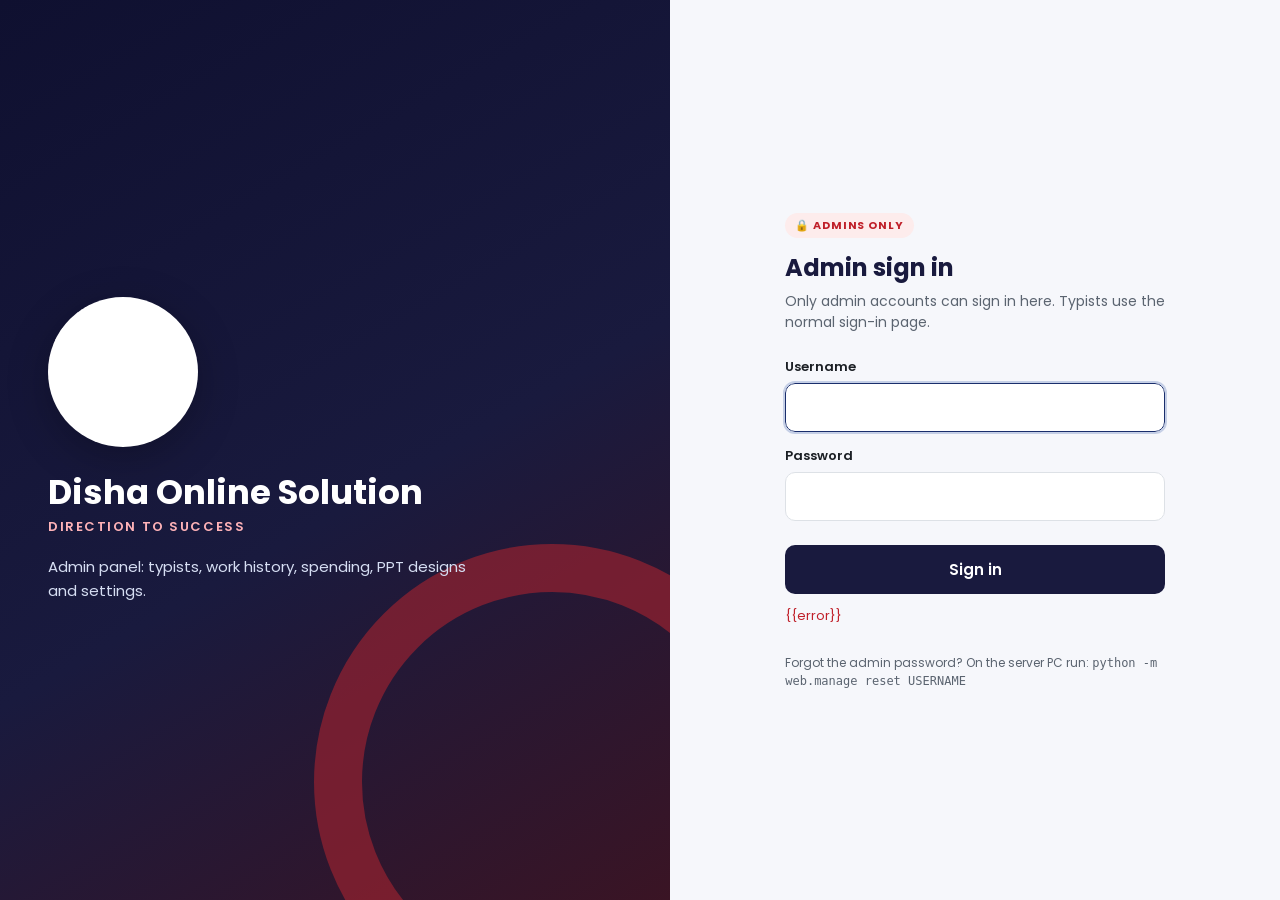
==== web/templates/admin-login.html @ 2cf46453 "Separate admin login at /admin/login with its own session; typist site has no admin button Co-Author" ====
<!doctype html>
<html lang="en">
<head>
<meta charset="utf-8"><meta name="viewport" content="width=device-width, initial-scale=1">
<link rel="preconnect" href="https://fonts.googleapis.com"><link rel="preconnect" href="https://fonts.gstatic.com" crossorigin>
<link href="https://fonts.googleapis.com/css2?family=Poppins:wght@400;500;600;700&display=swap" rel="stylesheet">
<link rel="icon" type="image/png" href="/static/favicon.png">
<title>Admin sign in – Disha Online Solution</title>
<meta name="robots" content="noindex, nofollow">
<style>
  @font-face { font-family:"RupeeSign"; src:local("Segoe UI"), local("Nirmala UI"), local("Arial"), local("Noto Sans"), local("DejaVu Sans"); unicode-range:U+20B9; }
  :root { --red:#C0202A; --blue:#1A2E6C; --navy:#191A3E; --maroon:#9E2330; --bg:#F6F7FB; --text:#1b1f24; --muted:#5b6470; --line:#dde1e6; }
  * { box-sizing:border-box }
  body { margin:0; font-family:"RupeeSign","Poppins",system-ui,"Segoe UI","Nirmala UI",sans-serif; background:var(--bg); color:var(--text); min-height:100vh;
         display:grid; grid-template-columns:minmax(0,1.1fr) minmax(0,1fr) }
  .side { background:linear-gradient(150deg, #0f1030 0%, var(--navy) 55%, #3a1424 100%); color:#fff; padding:48px; display:flex; flex-direction:column; justify-content:center; align-items:flex-start; position:relative; overflow:hidden }
  .side::after { content:""; position:absolute; right:-120px; bottom:-120px; width:380px; height:380px; border-radius:50%; border:48px solid rgba(158,35,48,.65) }
  .side img { width:150px; height:150px; border-radius:50%; background:#fff; box-shadow:0 10px 40px rgba(0,0,0,.25) }
  .side h1 { font-size:34px; margin:26px 0 4px; line-height:1.15 } .side .tag { color:#ffb3b8; font-weight:600; letter-spacing:.12em; text-transform:uppercase; font-size:13px }
  .side p { color:#d6def3; max-width:420px; line-height:1.6; margin:18px 0 0; font-size:15px }
  .side ul { list-style:none; padding:0; margin:22px 0 0; display:grid; gap:10px; font-size:14px; color:#e6ebf8; position:relative; z-index:1 }
  .side li::before { content:"✓"; color:#fff; background:var(--red); border-radius:50%; width:20px; height:20px; display:inline-grid; place-items:center; font-size:11px; margin-right:10px }
  .side > * { position:relative; z-index:1 }
  main { display:grid; place-items:center; padding:24px 16px }
  form { width:100%; max-width:380px }
  .mob { display:none; align-items:center; gap:12px; margin-bottom:22px } .mob img { width:52px; height:52px } .mob b { color:var(--navy); display:block } .mob small { color:var(--red); font-weight:600; font-size:11px; letter-spacing:.06em; text-transform:uppercase }
  h2 { margin:0; font-size:24px; color:var(--navy) } .lead { margin:6px 0 24px; color:var(--muted); font-size:14px }
  label { display:block; font-size:13px; font-weight:600; margin:14px 0 6px }
  input { width:100%; padding:12px 13px; border:1px solid var(--line); border-radius:10px; font-size:15px; font-family:inherit; background:#fff }
  input:focus { outline:2px solid #c5cfe6; border-color:var(--blue) }
  button { margin-top:24px; width:100%; padding:13px; border:0; border-radius:10px; background:var(--navy); color:#fff; font-size:15px; font-weight:600; cursor:pointer; font-family:inherit }
  button:hover { background:var(--blue) }
  .badge { display:inline-flex; align-items:center; gap:6px; font-size:11px; font-weight:700; letter-spacing:.08em; text-transform:uppercase; color:var(--red); background:#fdecec; border-radius:99px; padding:4px 10px; margin-bottom:12px }
  .err { color:var(--red); font-size:13px; margin-top:12px; min-height:1em }
  .foot { color:var(--muted); font-size:12px; margin-top:28px }
  @media (max-width:820px) { body { grid-template-columns:1fr } .side { display:none } .mob { display:flex } }
</style>
</head>
<body>
<section class="side">
  <img src="/static/disha-logo.png" alt="Disha Online Classes logo">
  <h1>Disha Online Solution</h1>
  <div class="tag">Direction to Success</div>
  <p>Admin panel: typists, work history, spending, PPT designs and settings.</p>
</section>
<main>
<form method="post" action="/admin/login">
  <div class="mob"><img src="/static/disha-logo.png" alt="Disha"><div><b>Disha Online Solution</b><small>Direction to Success</small></div></div>
  <span class="badge">🔒 Admins only</span>
  <h2>Admin sign in</h2><p class="lead">Only admin accounts can sign in here. Typists use the normal sign-in page.</p>
  <label for="u">Username</label>
  <input id="u" name="username" autocomplete="username" autofocus required>
  <label for="pw">Password</label>
  <input id="pw" name="password" type="password" autocomplete="current-password" required>
  <button type="submit">Sign in</button>
  <div class="err">{{error}}</div>
  <div class="foot">Forgot the admin password? On the server PC run: <code>python -m web.manage reset USERNAME</code></div>
</form>
</main>
</body>
</html>
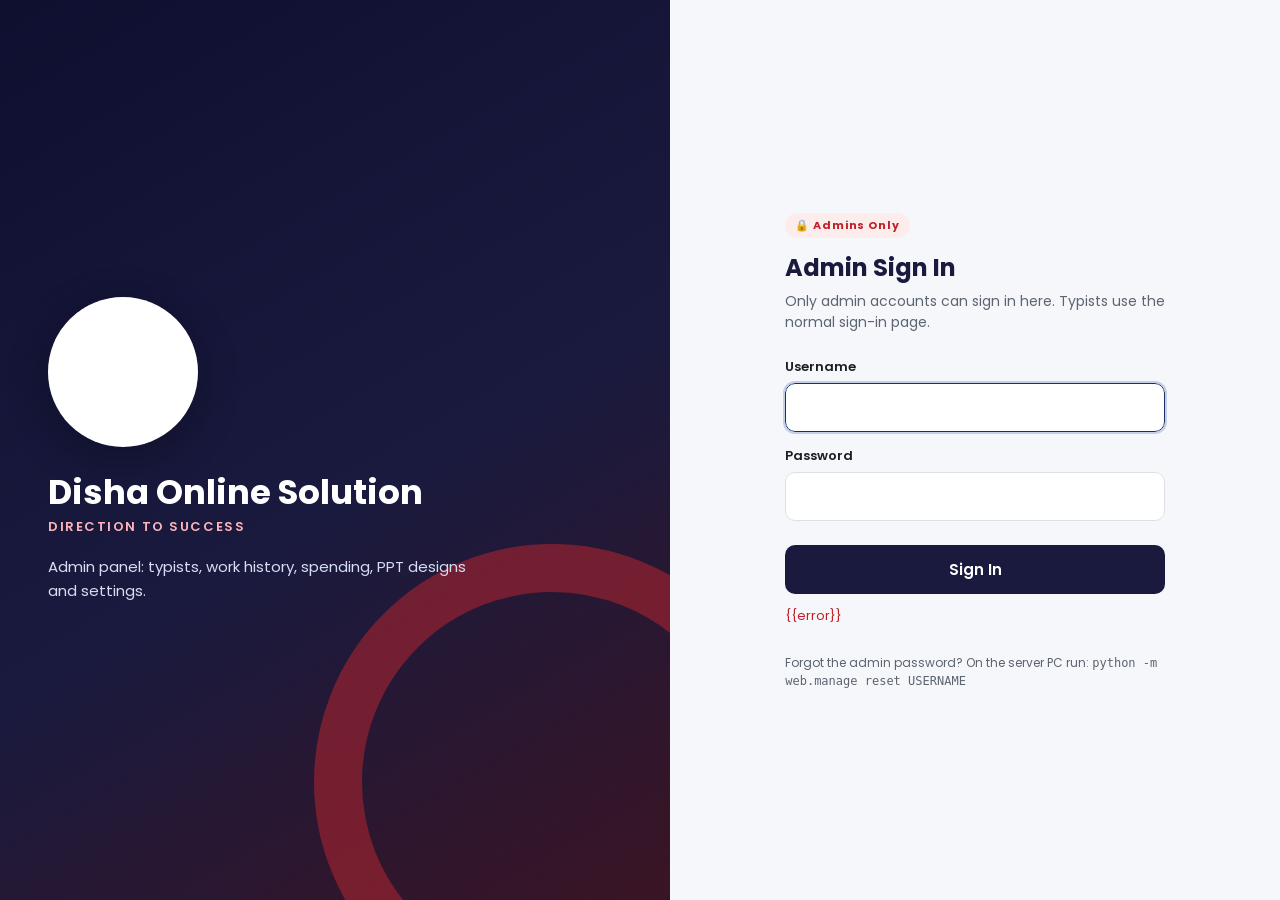
==== commit 59710a3a: "Consistent capitalisation: Title Case for titles, tabs, buttons, labels and status headlines; senten" ====
--- a/web/templates/admin-login.html
+++ b/web/templates/admin-login.html
@@ -5,7 +5,7 @@
 <link rel="preconnect" href="https://fonts.googleapis.com"><link rel="preconnect" href="https://fonts.gstatic.com" crossorigin>
 <link href="https://fonts.googleapis.com/css2?family=Poppins:wght@400;500;600;700&display=swap" rel="stylesheet">
 <link rel="icon" type="image/png" href="/static/favicon.png">
-<title>Admin sign in – Disha Online Solution</title>
+<title>Admin Sign In – Disha Online Solution</title>
 <meta name="robots" content="noindex, nofollow">
 <style>
   @font-face { font-family:"RupeeSign"; src:local("Segoe UI"), local("Nirmala UI"), local("Arial"), local("Noto Sans"), local("DejaVu Sans"); unicode-range:U+20B9; }
@@ -30,7 +30,7 @@
   input:focus { outline:2px solid #c5cfe6; border-color:var(--blue) }
   button { margin-top:24px; width:100%; padding:13px; border:0; border-radius:10px; background:var(--navy); color:#fff; font-size:15px; font-weight:600; cursor:pointer; font-family:inherit }
   button:hover { background:var(--blue) }
-  .badge { display:inline-flex; align-items:center; gap:6px; font-size:11px; font-weight:700; letter-spacing:.08em; text-transform:uppercase; color:var(--red); background:#fdecec; border-radius:99px; padding:4px 10px; margin-bottom:12px }
+  .badge { display:inline-flex; align-items:center; gap:6px; font-size:11px; font-weight:700; letter-spacing:.08em; ; color:var(--red); background:#fdecec; border-radius:99px; padding:4px 10px; margin-bottom:12px }
   .err { color:var(--red); font-size:13px; margin-top:12px; min-height:1em }
   .foot { color:var(--muted); font-size:12px; margin-top:28px }
   @media (max-width:820px) { body { grid-template-columns:1fr } .side { display:none } .mob { display:flex } }
@@ -46,13 +46,13 @@
 <main>
 <form method="post" action="/admin/login">
   <div class="mob"><img src="/static/disha-logo.png" alt="Disha"><div><b>Disha Online Solution</b><small>Direction to Success</small></div></div>
-  <span class="badge">🔒 Admins only</span>
-  <h2>Admin sign in</h2><p class="lead">Only admin accounts can sign in here. Typists use the normal sign-in page.</p>
+  <span class="badge">🔒 Admins Only</span>
+  <h2>Admin Sign In</h2><p class="lead">Only admin accounts can sign in here. Typists use the normal sign-in page.</p>
   <label for="u">Username</label>
   <input id="u" name="username" autocomplete="username" autofocus required>
   <label for="pw">Password</label>
   <input id="pw" name="password" type="password" autocomplete="current-password" required>
-  <button type="submit">Sign in</button>
+  <button type="submit">Sign In</button>
   <div class="err">{{error}}</div>
   <div class="foot">Forgot the admin password? On the server PC run: <code>python -m web.manage reset USERNAME</code></div>
 </form>
